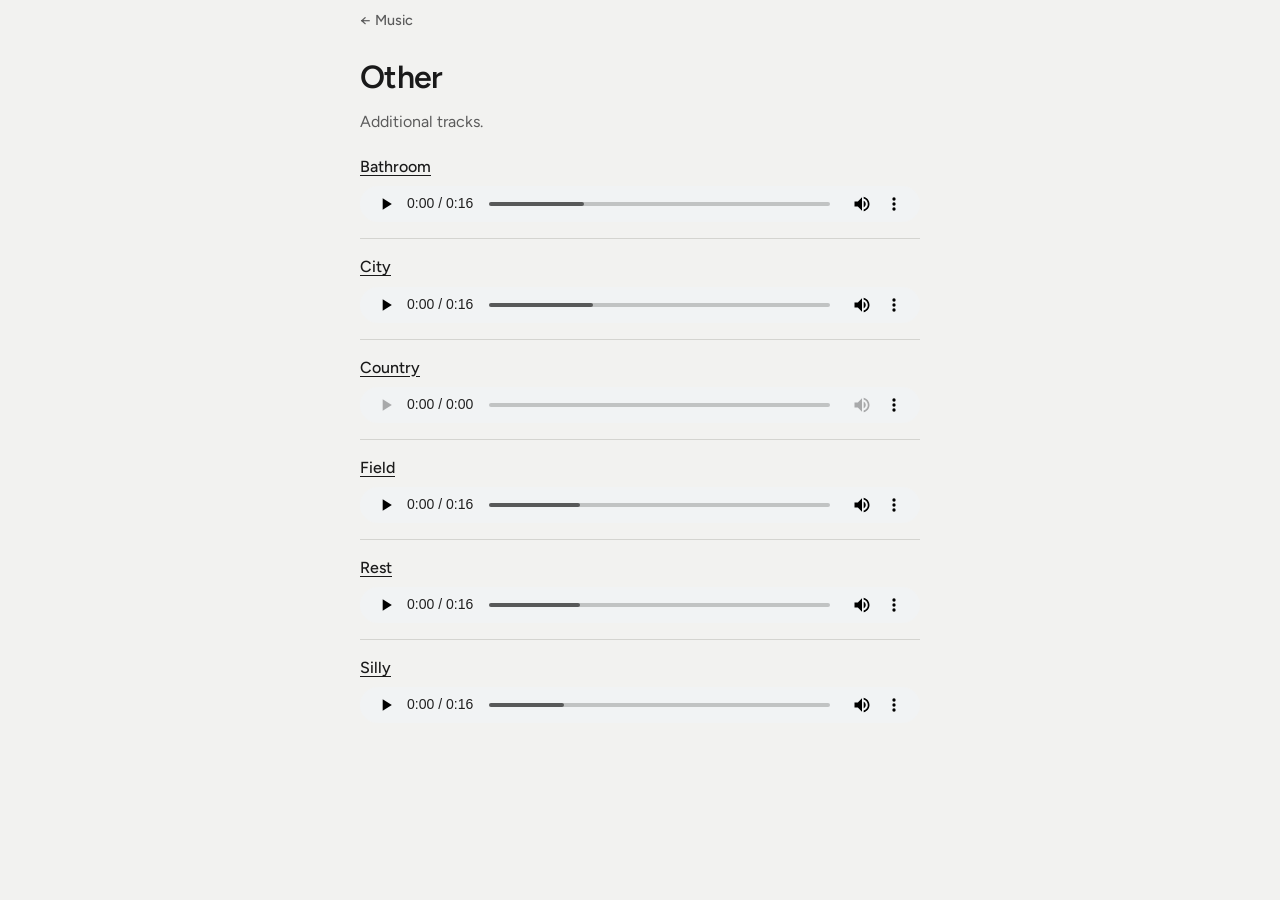
==== other-music.html @ 768e2ef9 "Update" ====
<!DOCTYPE html>
<html lang="en">
  <head>
    <meta charset="UTF-8" />
    <meta name="viewport" content="width=device-width, initial-scale=1.0" />
    <meta name="description" content="Other tracks — Jacqueline Babcock." />
    <title>Other Music — Jacqueline Babcock</title>
    <link rel="preconnect" href="https://fonts.googleapis.com" />
    <link rel="preconnect" href="https://fonts.gstatic.com" crossorigin />
    <link
      href="https://fonts.googleapis.com/css2?family=Figtree:wght@400;500;600&display=swap"
      rel="stylesheet"
    />
    <link rel="stylesheet" href="css/styles.css" />
  </head>
  <body>
    <a class="skip-link" href="#main">Skip to content</a>

    <main id="main" class="project-page">
      <p class="back-link"><a href="index.html#music">← Music</a></p>
      <h1>Other</h1>
      <p class="lede">Additional tracks.</p>

      <ul class="track-list">
        <li class="track">
          <span class="track__title">Bathroom</span>
          <audio controls preload="metadata">
            <source src="Music/Other/Bathroom.wav" type="audio/wav" />
          </audio>
        </li>
        <li class="track">
          <span class="track__title">City</span>
          <audio controls preload="metadata">
            <source src="Music/Other/City.wav" type="audio/wav" />
          </audio>
        </li>
        <li class="track">
          <span class="track__title">Country</span>
          <audio controls preload="metadata" data-gain="1.72">
            <source src="Music/Other/Country.m4a" type="audio/mp4" />
          </audio>
        </li>
        <li class="track">
          <span class="track__title">Field</span>
          <audio controls preload="metadata">
            <source src="Music/Other/field.wav" type="audio/wav" />
          </audio>
        </li>
        <li class="track">
          <span class="track__title">Rest</span>
          <audio controls preload="metadata">
            <source src="Music/Other/Rest.wav" type="audio/wav" />
          </audio>
        </li>
        <li class="track">
          <span class="track__title">Silly</span>
          <audio controls preload="metadata">
            <source src="Music/Other/Silly.wav" type="audio/wav" />
          </audio>
        </li>
      </ul>
    </main>

    <script>
      // Boost m4a playback (WAV files were amplified on disk).
      document.querySelectorAll("audio[data-gain]").forEach((audio) => {
        const gainValue = Number(audio.dataset.gain) || 1;
        let connected = false;
        const connect = () => {
          if (connected) return;
          connected = true;
          const ctx = new (window.AudioContext || window.webkitAudioContext)();
          const source = ctx.createMediaElementSource(audio);
          const gain = ctx.createGain();
          gain.gain.value = gainValue;
          source.connect(gain);
          gain.connect(ctx.destination);
          if (ctx.state === "suspended") ctx.resume();
        };
        audio.addEventListener("play", connect, { once: true });
      });
    </script>
  </body>
</html>
---- css/styles.css ----
:root {
  --bg: #f2f2f0;
  --ink: #1a1a1a;
  --muted: #5c5c5c;
  --line: #d4d4d0;
  --accent: #1a1a1a;
  --font: "Figtree", "Segoe UI", sans-serif;
  --space: clamp(1.25rem, 4vw, 2.5rem);
  --max: 40rem;
}

*,
*::before,
*::after {
  box-sizing: border-box;
}

html {
  scroll-behavior: smooth;
}

body {
  margin: 0;
  min-height: 100vh;
  font-family: var(--font);
  font-size: 1rem;
  line-height: 1.55;
  color: var(--ink);
  background: var(--bg);
  -webkit-font-smoothing: antialiased;
}

a {
  color: inherit;
}

.skip-link {
  position: absolute;
  left: 1rem;
  top: -100%;
  z-index: 100;
  padding: 0.5rem 0.75rem;
  background: var(--ink);
  color: #fff;
  text-decoration: none;
}

.skip-link:focus {
  top: 1rem;
}

main {
  max-width: var(--max);
  margin: 0 auto;
  padding: var(--space);
}

.hero {
  padding: 3rem 0 2.5rem;
  border-bottom: 1px solid var(--line);
}

.hero h1 {
  margin: 0 0 0.35rem;
  font-size: clamp(1.75rem, 5vw, 2.25rem);
  font-weight: 600;
  letter-spacing: -0.02em;
  line-height: 1.15;
}

.hero__role {
  margin: 0 0 0.2rem;
  font-size: 1.05rem;
  font-weight: 500;
}

.hero__stack {
  margin: 0 0 1.25rem;
  color: var(--muted);
  font-size: 0.95rem;
}

.hero__links {
  display: flex;
  flex-wrap: wrap;
  gap: 1rem;
  margin: 0;
}

.hero__links a,
.contact-links a,
.track__title {
  font-weight: 500;
  text-decoration: underline;
  text-underline-offset: 0.18em;
}

.section {
  padding: 2.25rem 0;
  border-bottom: 1px solid var(--line);
}

.section:last-child {
  border-bottom: none;
}

.section h2 {
  margin: 0 0 1rem;
  font-size: 0.8rem;
  font-weight: 600;
  letter-spacing: 0.06em;
  text-transform: uppercase;
  color: var(--muted);
}

.section > p {
  margin: 0;
  color: var(--muted);
  max-width: 36rem;
}

.about-education {
  margin-top: 0.75rem !important;
  font-size: 0.95rem;
}

.project-list {
  margin: 0;
  padding: 0;
  list-style: none;
}

.project-list li + li {
  border-top: 1px solid var(--line);
}

.project-list a {
  display: grid;
  gap: 0.2rem;
  padding: 1rem 0;
  text-decoration: none;
}

.project-list a:hover .project-list__title,
.project-list a:focus-visible .project-list__title {
  text-decoration: underline;
  text-underline-offset: 0.15em;
}

.project-list__title {
  font-weight: 600;
  font-size: 1.05rem;
}

.project-list__desc {
  color: var(--muted);
  font-size: 0.95rem;
}

.project-list__tech {
  color: var(--muted);
  font-size: 0.85rem;
}

.track-list {
  margin: 0;
  padding: 0;
  list-style: none;
}

.track + .track {
  margin-top: 1rem;
  padding-top: 1rem;
  border-top: 1px solid var(--line);
}

.track {
  display: grid;
  gap: 0.4rem;
}

.track__title {
  justify-self: start;
}

.track__meta {
  margin: 0;
  font-size: 0.82rem;
  color: var(--muted);
}

.track audio {
  width: 100%;
  height: 2.25rem;
}

.music-other {
  margin: 1.25rem 0 0;
  text-align: right;
}

.music-other a {
  font-size: 1rem;
  font-weight: 500;
  color: var(--muted);
  text-decoration: underline;
  text-underline-offset: 0.18em;
}

.music-other a:hover,
.music-other a:focus-visible {
  color: var(--ink);
}

span.track__title {
  font-weight: 500;
}

.contact-links {
  display: flex;
  flex-wrap: wrap;
  gap: 1.25rem;
  margin: 0;
}

/* Project pages */
.project-page {
  padding-top: 0.5rem;
}

.back-link {
  margin: 0 0 1.25rem;
}

.back-link a {
  font-size: 0.9rem;
  font-weight: 500;
  color: var(--muted);
  text-decoration: none;
}

.back-link a:hover,
.back-link a:focus-visible {
  color: var(--ink);
  text-decoration: underline;
  text-underline-offset: 0.15em;
}

.project-page h1 {
  margin: 0 0 0.5rem;
  font-size: clamp(1.5rem, 4vw, 2rem);
  font-weight: 600;
  letter-spacing: -0.02em;
}

.project-page .lede {
  margin: 0 0 1.25rem;
  color: var(--muted);
}

.project-actions {
  display: flex;
  flex-wrap: wrap;
  gap: 1rem;
  margin: 0 0 2rem;
}

.project-actions a {
  font-weight: 500;
  text-decoration: underline;
  text-underline-offset: 0.18em;
}

.project-layout {
  display: grid;
  gap: 2rem;
}

@media (min-width: 720px) {
  .project-layout {
    grid-template-columns: minmax(0, 1fr) 12rem;
    gap: 2.5rem;
  }
}

.project-block + .project-block {
  margin-top: 1.75rem;
}

.project-block h2 {
  margin: 0 0 0.5rem;
  font-size: 0.8rem;
  font-weight: 600;
  letter-spacing: 0.06em;
  text-transform: uppercase;
  color: var(--muted);
}

.project-block p,
.project-block li {
  color: var(--muted);
}

.project-block p {
  margin: 0;
}

.project-block ul {
  margin: 0;
  padding-left: 1.1rem;
}

.project-block li + li {
  margin-top: 0.3rem;
}

.tools-inline {
  display: flex;
  flex-wrap: wrap;
  gap: 0.5rem;
  margin: 0;
  padding: 0;
  list-style: none;
}

.tools-inline li {
  font-size: 0.9rem;
  color: var(--ink);
}

.media-grid {
  display: grid;
  gap: 0.75rem;
}

.media-item {
  margin: 0;
  border: 1px solid var(--line);
}

.media-placeholder {
  display: grid;
  place-items: center;
  aspect-ratio: 16 / 9;
  background: #e4e4e0;
  color: var(--muted);
  font-size: 0.8rem;
}

.media-item figcaption {
  padding: 0.5rem 0.65rem;
  font-size: 0.8rem;
  color: var(--muted);
  border-top: 1px solid var(--line);
}

.tech-box {
  padding: 1rem 0 0;
  border-top: 1px solid var(--line);
}

@media (min-width: 720px) {
  .tech-box {
    position: sticky;
    top: 1rem;
    padding: 0 0 0 1.25rem;
    border-top: none;
    border-left: 1px solid var(--line);
  }
}

.tech-box__group + .tech-box__group {
  margin-top: 1rem;
}

.tech-box__label {
  margin: 0 0 0.25rem;
  font-size: 0.75rem;
  font-weight: 600;
  letter-spacing: 0.05em;
  text-transform: uppercase;
  color: var(--muted);
}

.tech-box__value,
.tech-box__list {
  margin: 0;
  padding: 0;
  list-style: none;
  font-size: 0.95rem;
  font-weight: 500;
}

.tech-box a {
  text-decoration: underline;
  text-underline-offset: 0.15em;
}

@media (prefers-reduced-motion: reduce) {
  html {
    scroll-behavior: auto;
  }
}
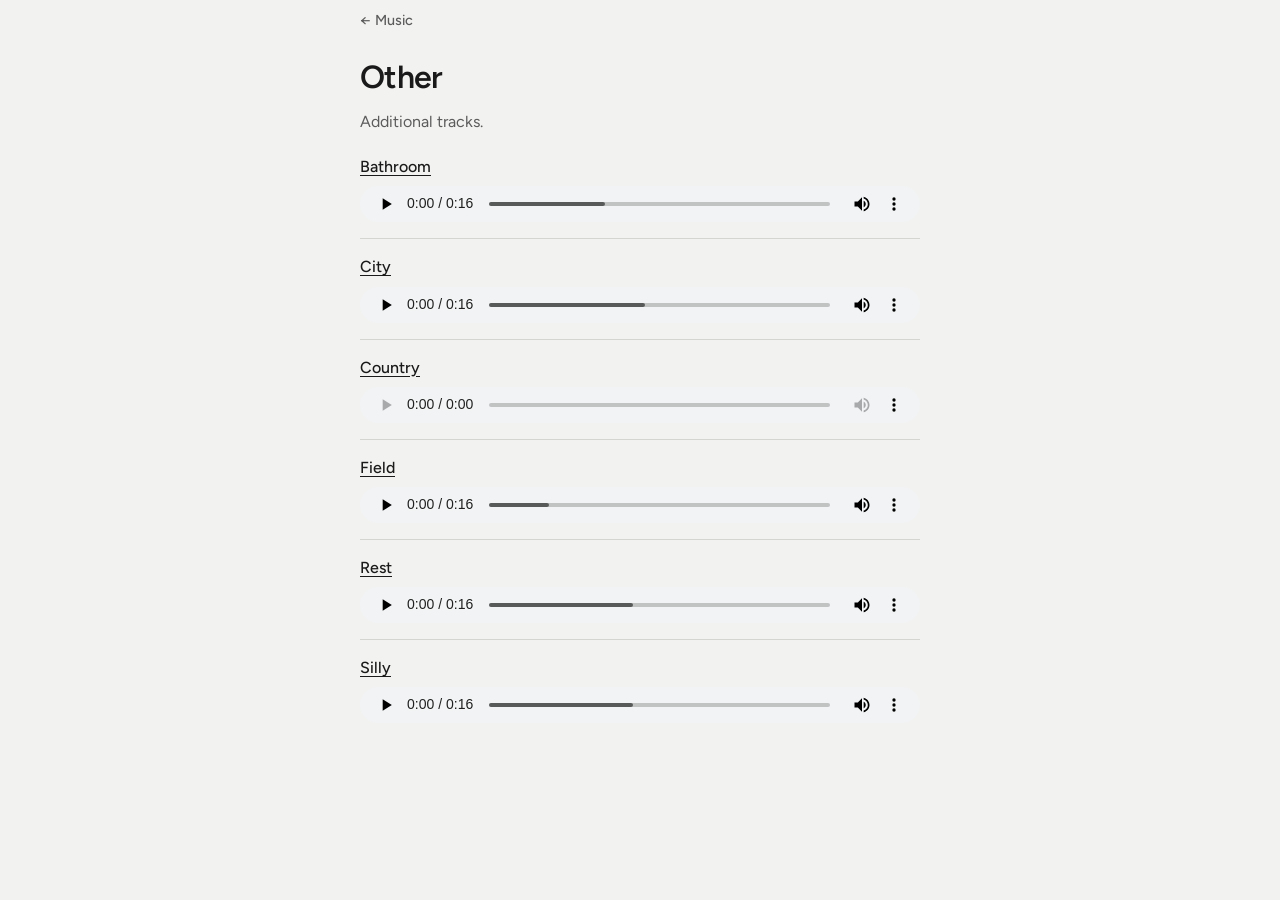
==== commit b446af13: "Update site update" ====
--- a/other-music.html
+++ b/other-music.html
@@ -62,7 +62,6 @@
     </main>
 
     <script>
-      // Boost m4a playback (WAV files were amplified on disk).
       document.querySelectorAll("audio[data-gain]").forEach((audio) => {
         const gainValue = Number(audio.dataset.gain) || 1;
         let connected = false;
--- a/css/styles.css
+++ b/css/styles.css
@@ -347,11 +347,139 @@
   font-size: 0.8rem;
 }
 
-.media-item figcaption {
-  padding: 0.5rem 0.65rem;
-  font-size: 0.8rem;
-  color: var(--muted);
+.media-item video {
+  display: block;
+  width: 100%;
+  background: #1a1a1a;
+}
+
+.slideshow {
+  border: 1px solid var(--line);
+  background: #e8e8e4;
+}
+
+.slideshow__viewport {
+  position: relative;
+  aspect-ratio: 16 / 10;
+  overflow: hidden;
+  background: #ddd;
+  cursor: zoom-in;
+}
+
+.slideshow__slide {
+  position: absolute;
+  inset: 0;
+  margin: 0;
+  opacity: 0;
+  visibility: hidden;
+  transition: opacity 0.25s ease;
+  pointer-events: none;
+}
+
+.slideshow__slide.is-active {
+  opacity: 1;
+  visibility: visible;
+}
+
+.slideshow__slide img {
+  width: 100%;
+  height: 100%;
+  object-fit: contain;
+  background: #1a1a1a;
+}
+
+.slideshow__controls {
+  display: flex;
+  align-items: center;
+  justify-content: space-between;
+  gap: 0.75rem;
+  padding: 0.55rem 0.65rem;
   border-top: 1px solid var(--line);
+  background: var(--bg);
+}
+
+.slideshow__btn {
+  font: inherit;
+  font-size: 1rem;
+  line-height: 1;
+  padding: 0.35rem 0.55rem;
+  color: var(--ink);
+  background: transparent;
+  border: 1px solid var(--line);
+  cursor: pointer;
+}
+
+.slideshow__btn:hover,
+.slideshow__btn:focus-visible {
+  border-color: var(--ink);
+}
+
+.slideshow__dots {
+  display: flex;
+  gap: 0.4rem;
+}
+
+.slideshow__dots button {
+  width: 0.55rem;
+  height: 0.55rem;
+  padding: 0;
+  border: 1px solid var(--muted);
+  border-radius: 50%;
+  background: transparent;
+  cursor: pointer;
+}
+
+.slideshow__dots button.is-active {
+  background: var(--ink);
+  border-color: var(--ink);
+}
+
+.lightbox {
+  position: fixed;
+  inset: 0;
+  z-index: 200;
+  display: grid;
+  place-items: center;
+  padding: 1.5rem;
+  background: rgba(18, 18, 18, 0.88);
+}
+
+.lightbox[hidden] {
+  display: none;
+}
+
+.lightbox img {
+  max-width: min(96vw, 1200px);
+  max-height: 90vh;
+  width: auto;
+  height: auto;
+  object-fit: contain;
+  background: #111;
+  border: 1px solid rgba(255, 255, 255, 0.15);
+}
+
+.lightbox__close {
+  position: absolute;
+  top: 0.85rem;
+  right: 0.85rem;
+  width: 2.25rem;
+  height: 2.25rem;
+  font: inherit;
+  font-size: 1.5rem;
+  line-height: 1;
+  color: #fff;
+  background: transparent;
+  border: 1px solid rgba(255, 255, 255, 0.35);
+  cursor: pointer;
+}
+
+.lightbox__close:hover,
+.lightbox__close:focus-visible {
+  border-color: #fff;
+}
+
+body.lightbox-open {
+  overflow: hidden;
 }
 
 .tech-box {
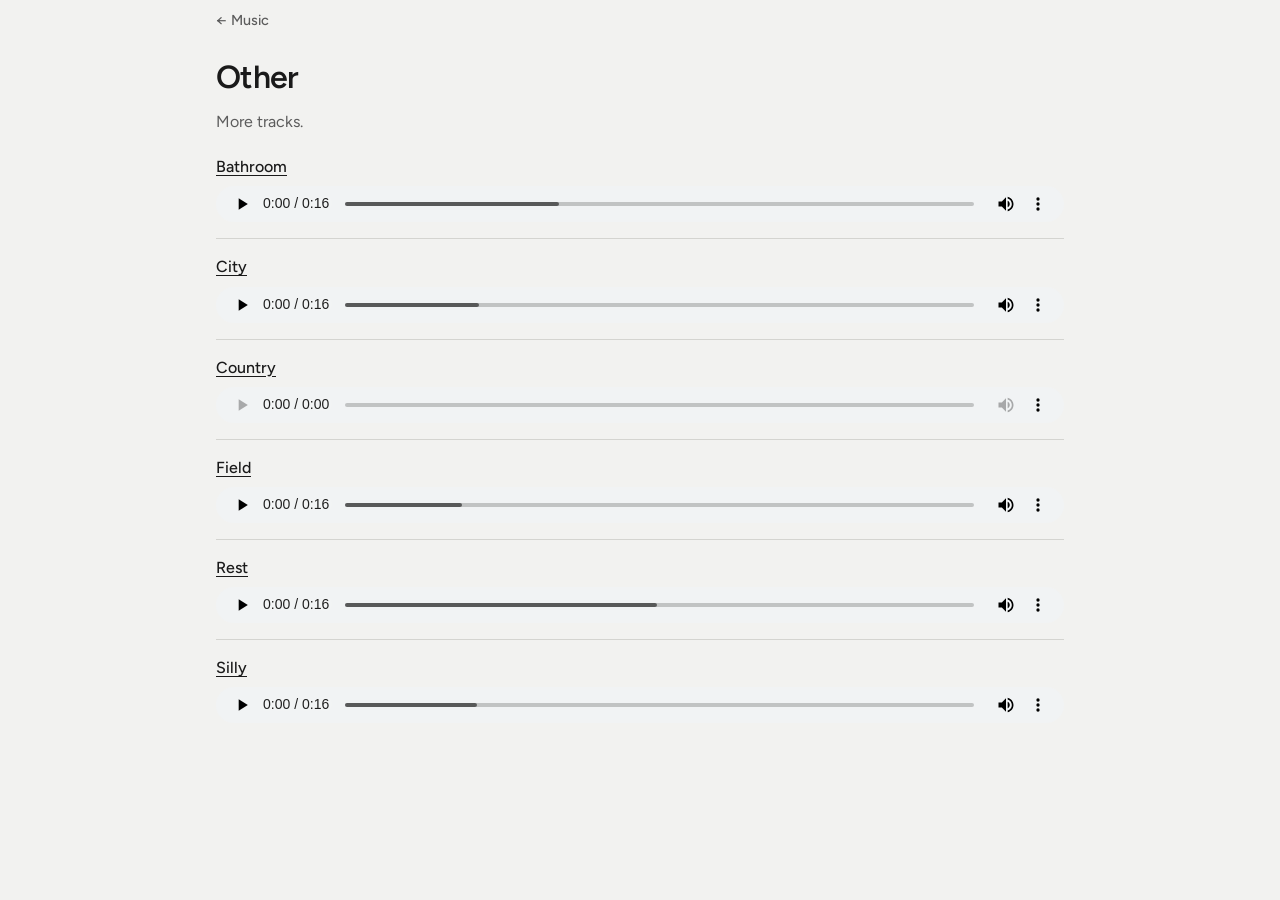
==== commit d138a47b: "Update to all descriptions and text" ====
--- a/other-music.html
+++ b/other-music.html
@@ -19,7 +19,7 @@
     <main id="main" class="project-page">
       <p class="back-link"><a href="index.html#music">← Music</a></p>
       <h1>Other</h1>
-      <p class="lede">Additional tracks.</p>
+      <p class="lede">More tracks.</p>
 
       <ul class="track-list">
         <li class="track">
--- a/css/styles.css
+++ b/css/styles.css
@@ -55,6 +55,10 @@
   padding: var(--space);
 }
 
+main.project-page {
+  max-width: 58rem;
+}
+
 .hero {
   padding: 3rem 0 2.5rem;
   border-bottom: 1px solid var(--line);
@@ -278,7 +282,7 @@
 
 @media (min-width: 720px) {
   .project-layout {
-    grid-template-columns: minmax(0, 1fr) 12rem;
+    grid-template-columns: minmax(0, 1fr) 13.5rem;
     gap: 2.5rem;
   }
 }
@@ -331,6 +335,41 @@
 .media-grid {
   display: grid;
   gap: 0.75rem;
+}
+
+.project-media {
+  margin-top: 2.5rem;
+  padding-top: 2rem;
+  border-top: 1px solid var(--line);
+}
+
+.project-media h2 {
+  margin: 0 0 0.75rem;
+  font-size: 0.8rem;
+  font-weight: 600;
+  letter-spacing: 0.06em;
+  text-transform: uppercase;
+  color: var(--muted);
+}
+
+.project-media .media-grid {
+  grid-template-columns: 1fr;
+}
+
+.project-media .media-placeholder {
+  min-height: 22rem;
+  aspect-ratio: 16 / 9;
+}
+
+.project-media .media-item video {
+  min-height: 18rem;
+}
+
+.media-item figcaption {
+  margin: 0;
+  padding: 0.55rem 0.7rem;
+  font-size: 0.85rem;
+  color: var(--muted);
 }
 
 .media-item {
@@ -360,7 +399,8 @@
 
 .slideshow__viewport {
   position: relative;
-  aspect-ratio: 16 / 10;
+  aspect-ratio: 16 / 9;
+  min-height: 22rem;
   overflow: hidden;
   background: #ddd;
   cursor: zoom-in;
@@ -515,8 +555,9 @@
   margin: 0;
   padding: 0;
   list-style: none;
-  font-size: 0.95rem;
-  font-weight: 500;
+  font-size: 0.92rem;
+  font-weight: 500;
+  line-height: 1.4;
 }
 
 .tech-box a {
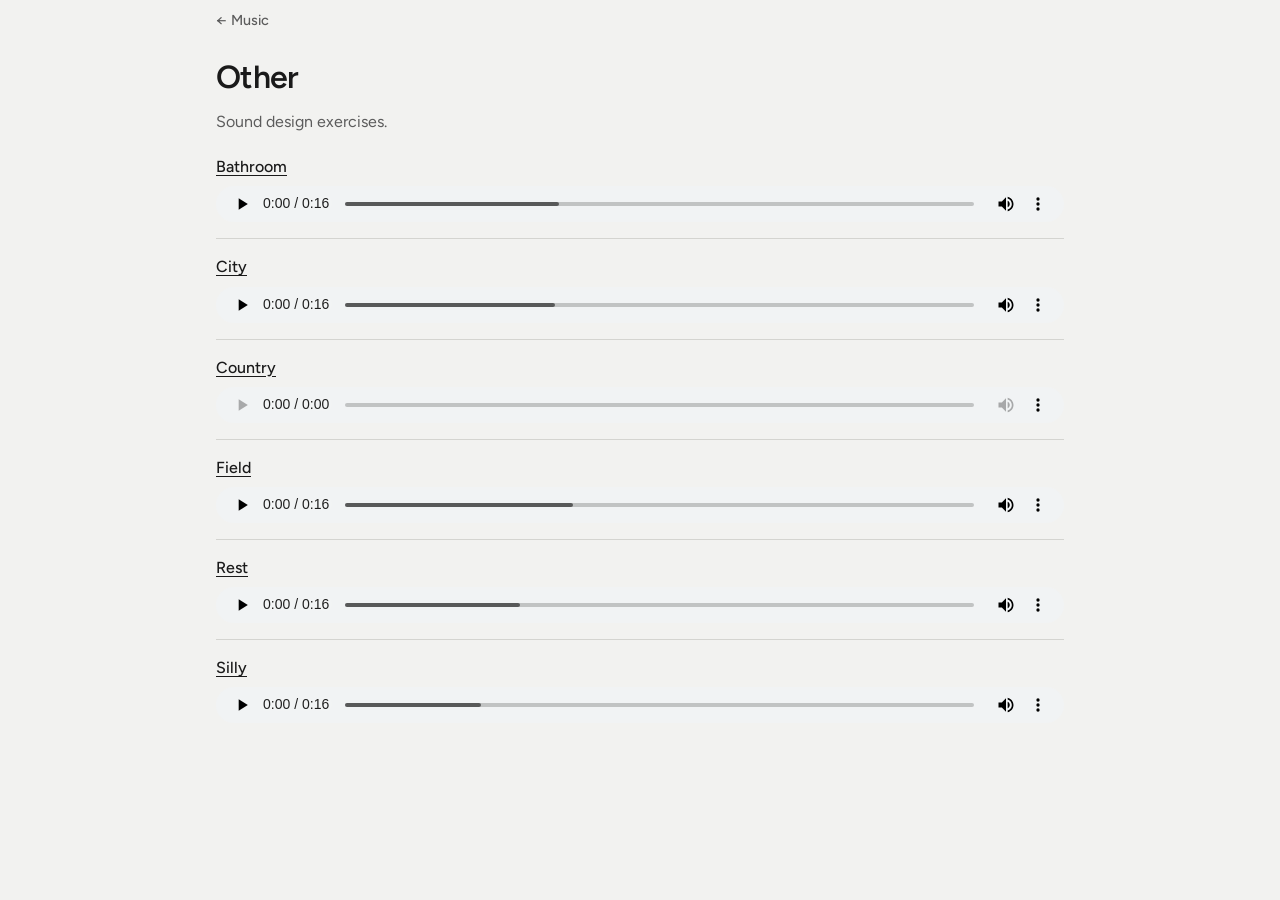
==== commit 183978ce: "updating descriptions" ====
--- a/other-music.html
+++ b/other-music.html
@@ -19,7 +19,7 @@
     <main id="main" class="project-page">
       <p class="back-link"><a href="index.html#music">← Music</a></p>
       <h1>Other</h1>
-      <p class="lede">More tracks.</p>
+      <p class="lede">Sound design exercises.</p>
 
       <ul class="track-list">
         <li class="track">
--- a/css/styles.css
+++ b/css/styles.css
@@ -117,6 +117,36 @@
   color: var(--muted);
 }
 
+.section-heading {
+  margin: 0 0 0.85rem;
+}
+
+.section-heading h2 {
+  margin: 0;
+}
+
+.section-kicker {
+  margin: 0.35rem 0 0;
+  font-size: 0.92rem;
+  font-weight: 400;
+  letter-spacing: 0;
+  text-transform: none;
+  color: var(--muted);
+  max-width: 36rem;
+}
+
+.section-kicker a {
+  font-weight: 500;
+  text-decoration: underline;
+  text-underline-offset: 0.15em;
+}
+
+.music-tools {
+  margin: 0 0 1.15rem;
+  font-size: 0.85rem;
+  color: var(--muted);
+}
+
 .section > p {
   margin: 0;
   color: var(--muted);
@@ -126,6 +156,10 @@
 .about-education {
   margin-top: 0.75rem !important;
   font-size: 0.95rem;
+}
+
+.section > p + p {
+  margin-top: 0.7rem;
 }
 
 .project-list {
@@ -185,6 +219,12 @@
 
 .track__title {
   justify-self: start;
+}
+
+.track__blurb {
+  margin: 0;
+  font-size: 0.88rem;
+  color: var(--text);
 }
 
 .track__meta {
@@ -309,6 +349,10 @@
   margin: 0;
 }
 
+.project-block p + p {
+  margin-top: 0.55rem;
+}
+
 .project-block ul {
   margin: 0;
   padding-left: 1.1rem;
@@ -361,8 +405,8 @@
   aspect-ratio: 16 / 9;
 }
 
-.project-media .media-item video {
-  min-height: 18rem;
+.project-media .slideshow {
+  margin-top: 1.25rem;
 }
 
 .media-item figcaption {
